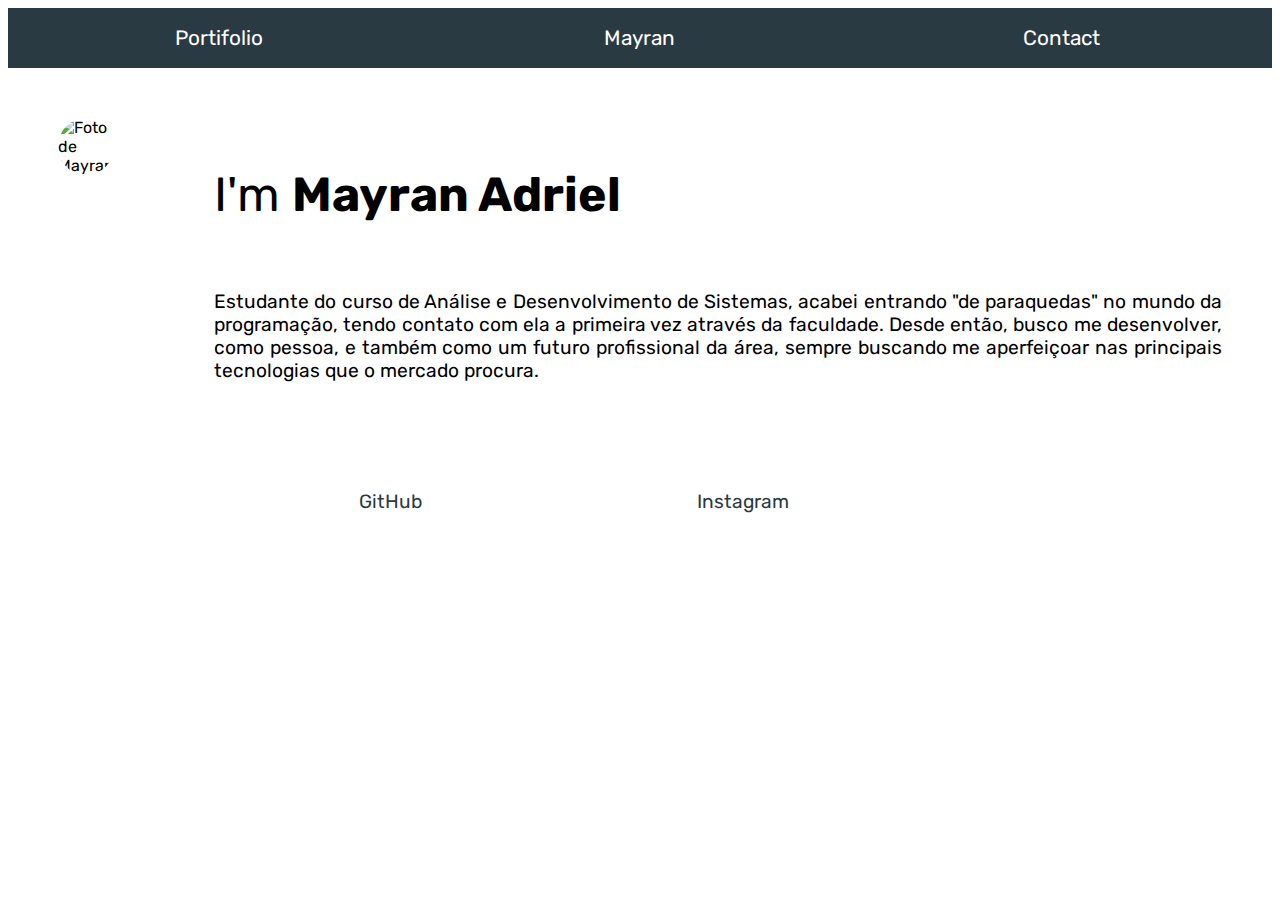
==== index.html @ 1e14c551 "Estrutura principal criada" ====
<!DOCTYPE html>
<html lang="pt-br">

<head>
    <meta charset="UTF-8">
    <meta name="viewport" content="width=device-width, initial-scale=1.0">
    <link rel="stylesheet" href="style.css">
    <title>Site pessoal</title>
</head>

<body>
    <header>
        <a href="./portfolio.html">Portifolio</a>
        <a href="./index.html">Mayran</a>
        <a href="./contact.html">Contact</a>

    </header>

    <div class="container">
        <div class="Mayran">
            <img src="https://preview.redd.it/magina-homem-aranha-no-way-home-s%C3%B3-de-gato-v0-1w9e8vsr4kc81.png?auto=webp&s=d951cf93bef48a420eda8bf588196afcb2f97e2c" alt="Foto de Mayran">
        </div>

        <div class="informacoes">
              <p id="titulo">I'm <b>Mayran Adriel</b></p>
              <p id="fala">Estudante do curso de Análise e Desenvolvimento de Sistemas, acabei entrando "de paraquedas" no mundo da programação, tendo contato com ela a primeira vez através da faculdade. Desde então, busco me desenvolver, como pessoa, e também como um futuro profissional da área, sempre buscando me aperfeiçoar nas principais tecnologias que o mercado procura.</p>

              <div class="links">
                <a href="https://github.com/MayranAdriel">GitHub</a>
                <a href="https://www.instagram.com/mayran.adriel/">Instagram</a>
            </div>
        </div>

       

    </div>
</body>

</html>
---- style.css ----
@import url('https://fonts.googleapis.com/css2?family=Josefin+Sans:wght@700&family=Roboto+Condensed&family=Roboto+Mono:ital,wght@0,400;0,500;1,300&family=Rubik&display=swap');

 * {
     font-family: 'Rubik', sans-serif;
 }

 body {
     display: block;
     background-color: white;
 }

 header {
    height: 60px;
     width: 100%;
     margin: auto;
     color: white;
     display: flex;
     text-align: center;
     flex-direction: row;
     align-content: space-around;
     background-color: rgb(42, 58, 67);
 }

 header a {
     margin: auto;
     text-decoration: none;
     color: white;
     font-size: 1.3rem;
     width: 8%;
     padding: 10px;

 }

 header a:hover {
     font-size: 1.6rem;

 }

 .container {
    margin: 50px;
    display: flex;
    flex-direction: row;

 }

 .Mayran img {
    width: 500px;
    height: 600px;
    border-radius: 50%;
 }

 .informacoes {
    display: flex;
    margin-left: 100px;
    flex-direction: column;
 }

#titulo {
    font-size: 3rem;
 }

 #fala {
    text-align: justify;
    font-size: 1.2rem;
 }


 .links{
    margin-top: 60px;
    flex-direction: row;
    display: flex;
 }
 .links a {
    display: flex;
    width: 35%;
    margin-top: 10px;
    justify-content: center;
    align-items: center;
    text-decoration: none;
    color: rgb(42, 58, 67);
    font-size: 1.2rem;
    height: 60px;
   
 }

 .links a:hover {
    color: white;
    background-color: rgb(42, 58, 67);
 }
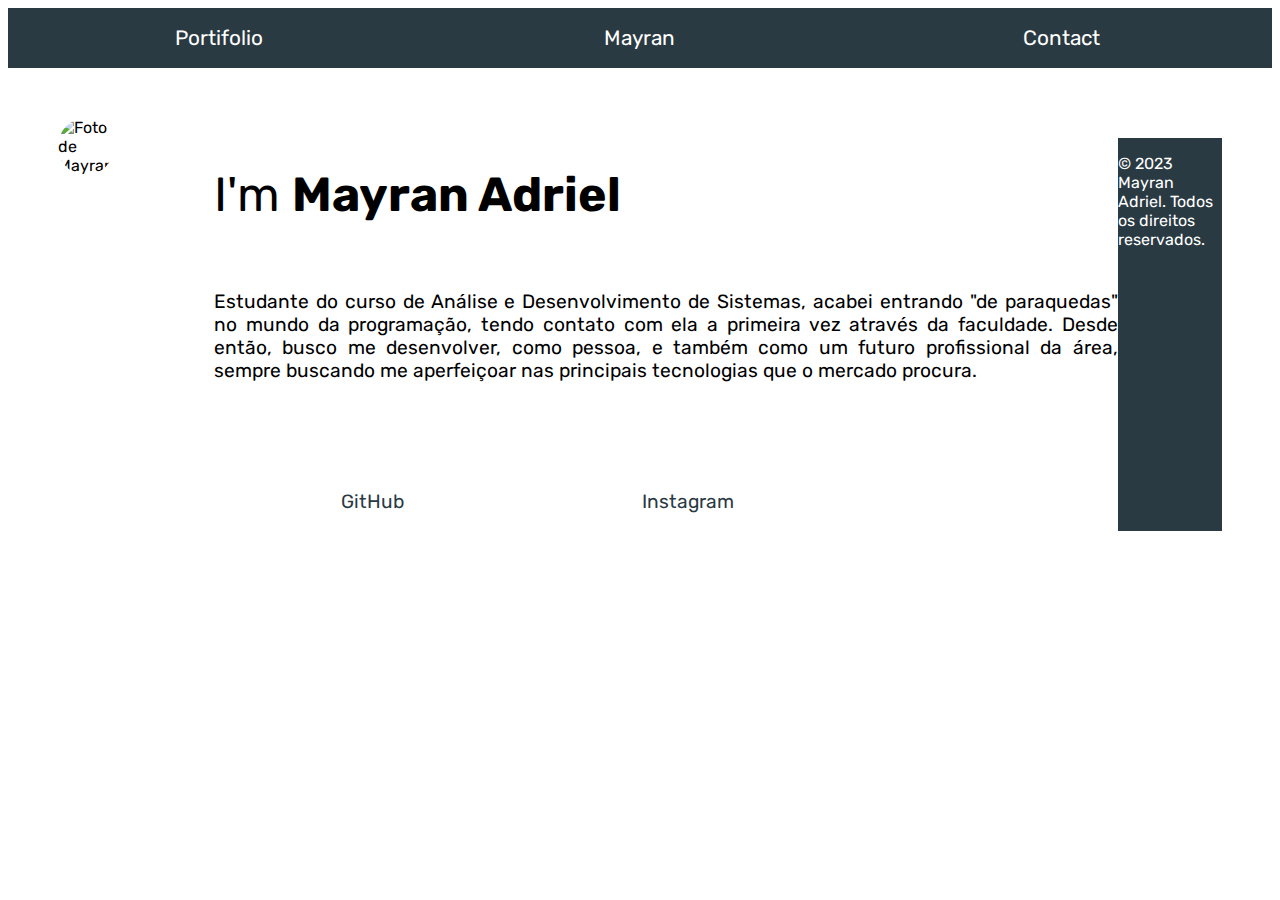
==== commit eeccf4bb: "Responsividade" ====
--- a/index.html
+++ b/index.html
@@ -26,14 +26,15 @@
               <p id="fala">Estudante do curso de Análise e Desenvolvimento de Sistemas, acabei entrando "de paraquedas" no mundo da programação, tendo contato com ela a primeira vez através da faculdade. Desde então, busco me desenvolver, como pessoa, e também como um futuro profissional da área, sempre buscando me aperfeiçoar nas principais tecnologias que o mercado procura.</p>
 
               <div class="links">
-                <a href="https://github.com/MayranAdriel">GitHub</a>
-                <a href="https://www.instagram.com/mayran.adriel/">Instagram</a>
+                <a href="https://github.com/MayranAdriel" target="_blank">GitHub</a>
+                <a href="https://www.instagram.com/mayran.adriel/" target="_blank">Instagram</a>
             </div>
         </div>
 
-       
+        <footer>
+            <p>&copy; 2023 Mayran Adriel. Todos os direitos reservados.</p>
+        </footer>
 
-    </div>
 </body>
 
 </html>--- a/style.css
+++ b/style.css
@@ -87,3 +87,46 @@
     color: white;
     background-color: rgb(42, 58, 67);
  }
+
+ footer {
+   margin-top: 20px;
+   color: white;
+   background-color: rgb(42, 58, 67);
+ }
+
+ @media (max-width: 767px) { 
+
+
+   header a {
+      margin: auto;
+      font-size: 1rem;
+
+   }
+
+   .Mayran img {
+      margin-top: 30px;
+      width: 300px;
+      height: 450px;
+   }
+
+   .container {
+      flex-direction: column;
+      text-align: center;
+      margin: auto;
+
+   }
+
+   .informacoes {
+      margin-left: 0%;
+   }
+
+   #fala {
+      text-align: center;
+   }
+
+   .links a {
+      margin: auto;
+      width: 100%;
+   }
+   
+   } 
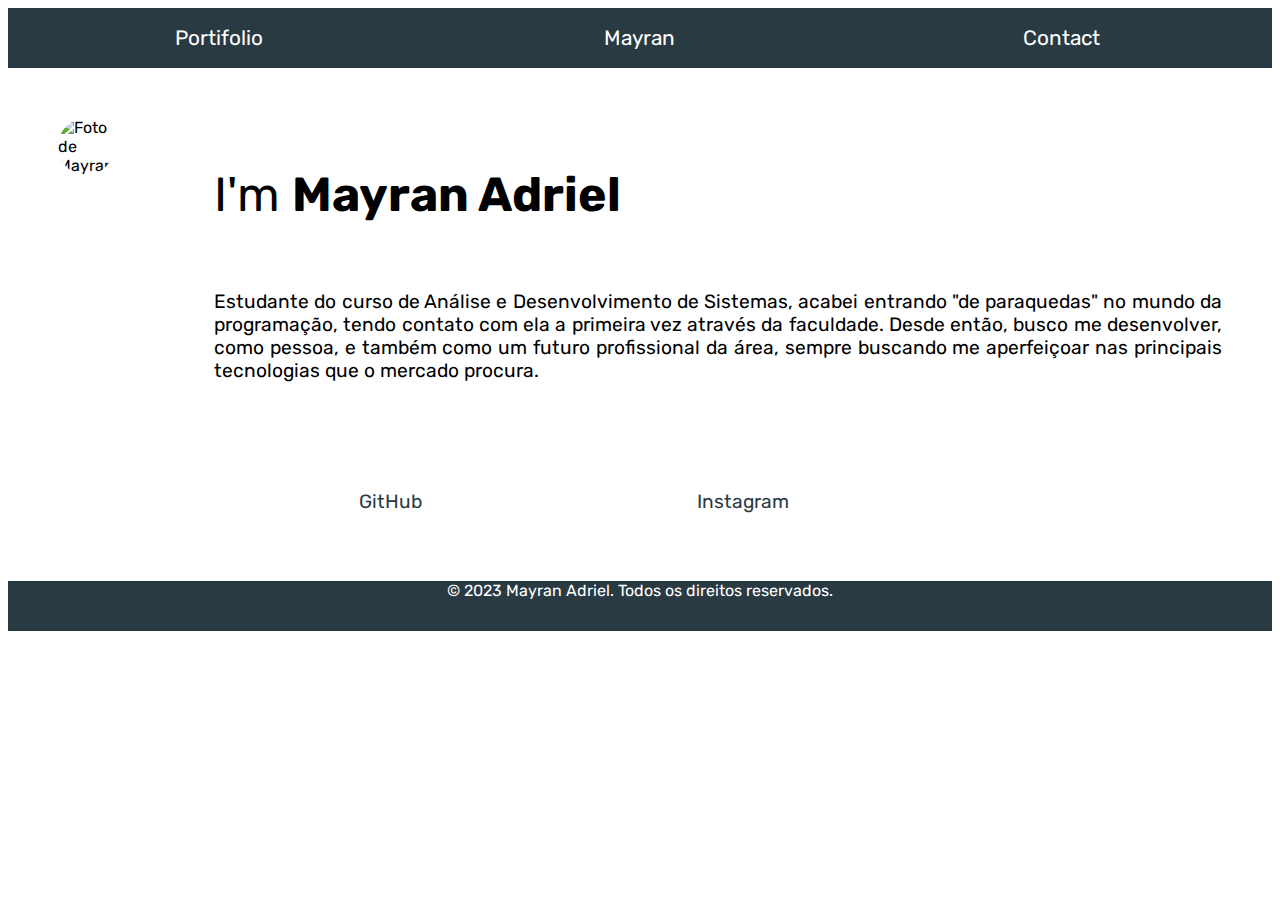
==== commit d1948fef: "Ajustando o footer" ====
--- a/index.html
+++ b/index.html
@@ -18,22 +18,28 @@
 
     <div class="container">
         <div class="Mayran">
-            <img src="https://preview.redd.it/magina-homem-aranha-no-way-home-s%C3%B3-de-gato-v0-1w9e8vsr4kc81.png?auto=webp&s=d951cf93bef48a420eda8bf588196afcb2f97e2c" alt="Foto de Mayran">
+            <img src="https://preview.redd.it/magina-homem-aranha-no-way-home-s%C3%B3-de-gato-v0-1w9e8vsr4kc81.png?auto=webp&s=d951cf93bef48a420eda8bf588196afcb2f97e2c"
+                alt="Foto de Mayran">
         </div>
 
         <div class="informacoes">
-              <p id="titulo">I'm <b>Mayran Adriel</b></p>
-              <p id="fala">Estudante do curso de Análise e Desenvolvimento de Sistemas, acabei entrando "de paraquedas" no mundo da programação, tendo contato com ela a primeira vez através da faculdade. Desde então, busco me desenvolver, como pessoa, e também como um futuro profissional da área, sempre buscando me aperfeiçoar nas principais tecnologias que o mercado procura.</p>
+            <p id="titulo">I'm <b>Mayran Adriel</b></p>
+            <p id="fala">Estudante do curso de Análise e Desenvolvimento de Sistemas, acabei entrando "de paraquedas" no
+                mundo da programação, tendo contato com ela a primeira vez através da faculdade. Desde então, busco me
+                desenvolver, como pessoa, e também como um futuro profissional da área, sempre buscando me aperfeiçoar
+                nas principais tecnologias que o mercado procura.</p>
 
-              <div class="links">
+            <div class="links">
                 <a href="https://github.com/MayranAdriel" target="_blank">GitHub</a>
                 <a href="https://www.instagram.com/mayran.adriel/" target="_blank">Instagram</a>
             </div>
         </div>
 
-        <footer>
-            <p>&copy; 2023 Mayran Adriel. Todos os direitos reservados.</p>
-        </footer>
+    </div>
+
+    <footer>
+        <p>&copy; 2023 Mayran Adriel. Todos os direitos reservados.</p>
+    </footer>
 
 </body>
 
--- a/style.css
+++ b/style.css
@@ -89,6 +89,10 @@
  }
 
  footer {
+   margin: auto;
+   width: 100%;
+   height: 50px;
+   text-align: center;
    margin-top: 20px;
    color: white;
    background-color: rgb(42, 58, 67);
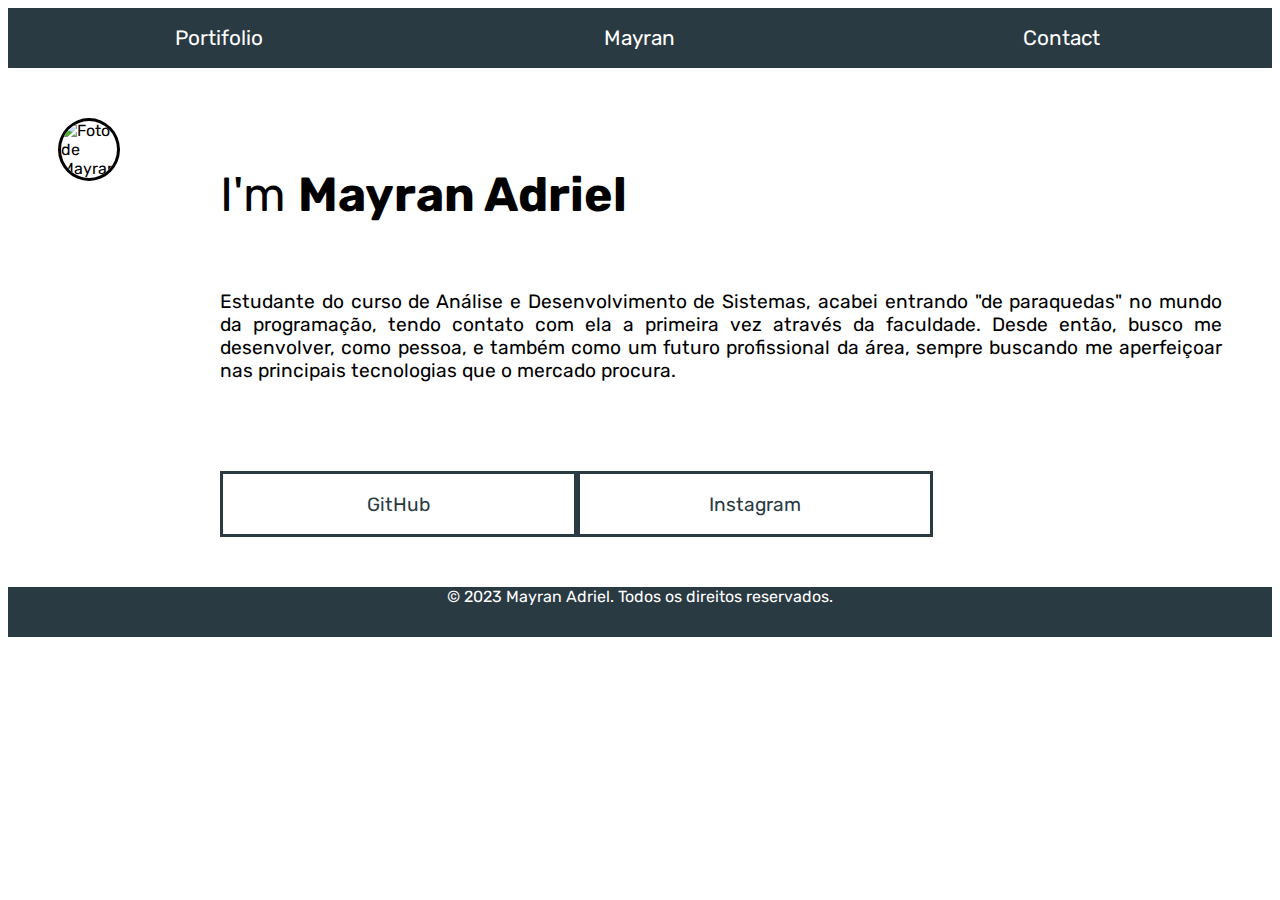
==== commit 81dee242: "borda" ====
--- a/index.html
+++ b/index.html
@@ -18,7 +18,7 @@
 
     <div class="container">
         <div class="Mayran">
-            <img src="https://preview.redd.it/magina-homem-aranha-no-way-home-s%C3%B3-de-gato-v0-1w9e8vsr4kc81.png?auto=webp&s=d951cf93bef48a420eda8bf588196afcb2f97e2c"
+            <img src="https://encrypted-tbn0.gstatic.com/images?q=tbn:ANd9GcQpsI2qmoPbOseRGCYJOyk6imGnHLaEp0xY-Q&usqp=CAU"
                 alt="Foto de Mayran">
         </div>
 
@@ -38,7 +38,7 @@
     </div>
 
     <footer>
-        <p>&copy; 2023 Mayran Adriel. Todos os direitos reservados.</p>
+        <p>&COPY; 2023 Mayran Adriel. Todos os direitos reservados.</p>
     </footer>
 
 </body>
--- a/style.css
+++ b/style.css
@@ -1,38 +1,38 @@
  @import url('https://fonts.googleapis.com/css2?family=Josefin+Sans:wght@700&family=Roboto+Condensed&family=Roboto+Mono:ital,wght@0,400;0,500;1,300&family=Rubik&display=swap');
 
  * {
-     font-family: 'Rubik', sans-serif;
+    font-family: 'Rubik', sans-serif;
  }
 
  body {
-     display: block;
-     background-color: white;
+    display: block;
+    background-color: white;
  }
 
  header {
     height: 60px;
-     width: 100%;
-     margin: auto;
-     color: white;
-     display: flex;
-     text-align: center;
-     flex-direction: row;
-     align-content: space-around;
-     background-color: rgb(42, 58, 67);
+    width: 100%;
+    margin: auto;
+    color: white;
+    display: flex;
+    text-align: center;
+    flex-direction: row;
+    align-content: space-around;
+    background-color: rgb(42, 58, 67);
  }
 
  header a {
-     margin: auto;
-     text-decoration: none;
-     color: white;
-     font-size: 1.3rem;
-     width: 8%;
-     padding: 10px;
+    margin: auto;
+    text-decoration: none;
+    color: white;
+    font-size: 1.3rem;
+    width: 8%;
+    padding: 10px;
 
  }
 
  header a:hover {
-     font-size: 1.6rem;
+    font-size: 1.6rem;
 
  }
 
@@ -45,8 +45,9 @@
 
  .Mayran img {
     width: 500px;
-    height: 600px;
+    height: 550px;
     border-radius: 50%;
+    border: solid;
  }
 
  .informacoes {
@@ -55,7 +56,7 @@
     flex-direction: column;
  }
 
-#titulo {
+ #titulo {
     font-size: 3rem;
  }
 
@@ -65,13 +66,15 @@
  }
 
 
- .links{
+ .links {
     margin-top: 60px;
     flex-direction: row;
     display: flex;
  }
+
  .links a {
     display: flex;
+    border: solid;
     width: 35%;
     margin-top: 10px;
     justify-content: center;
@@ -80,7 +83,7 @@
     color: rgb(42, 58, 67);
     font-size: 1.2rem;
     height: 60px;
-   
+
  }
 
  .links a:hover {
@@ -89,48 +92,53 @@
  }
 
  footer {
-   margin: auto;
-   width: 100%;
-   height: 50px;
-   text-align: center;
-   margin-top: 20px;
-   color: white;
-   background-color: rgb(42, 58, 67);
+    margin: auto;
+    width: 100%;
+    height: 50px;
+    text-align: center;
+    margin-top: 20px;
+    color: white;
+    background-color: rgb(42, 58, 67);
  }
 
- @media (max-width: 767px) { 
+ @media (max-width: 767px) {
 
 
-   header a {
-      margin: auto;
-      font-size: 1rem;
+    header a {
+       margin: auto;
+       font-size: 1rem;
 
-   }
+    }
 
-   .Mayran img {
-      margin-top: 30px;
-      width: 300px;
-      height: 450px;
-   }
+    .Mayran img {
+       margin-top: 30px;
+       width: 350px;
+       height: 450px;
+    }
 
-   .container {
-      flex-direction: column;
-      text-align: center;
-      margin: auto;
+    .container {
+       flex-direction: column;
+       text-align: center;
+       margin: auto;
 
-   }
+    }
 
-   .informacoes {
-      margin-left: 0%;
-   }
+    .informacoes {
+       margin-left: 0%;
+    }
 
-   #fala {
-      text-align: center;
-   }
+    #fala {
+       text-align: center;
+    }
 
-   .links a {
-      margin: auto;
-      width: 100%;
-   }
-   
-   } 
+    .links a {
+       margin: auto;
+       width: 100%;
+    }
+
+    header a:hover {
+       font-size: 1.2rem;
+
+    }
+
+ }